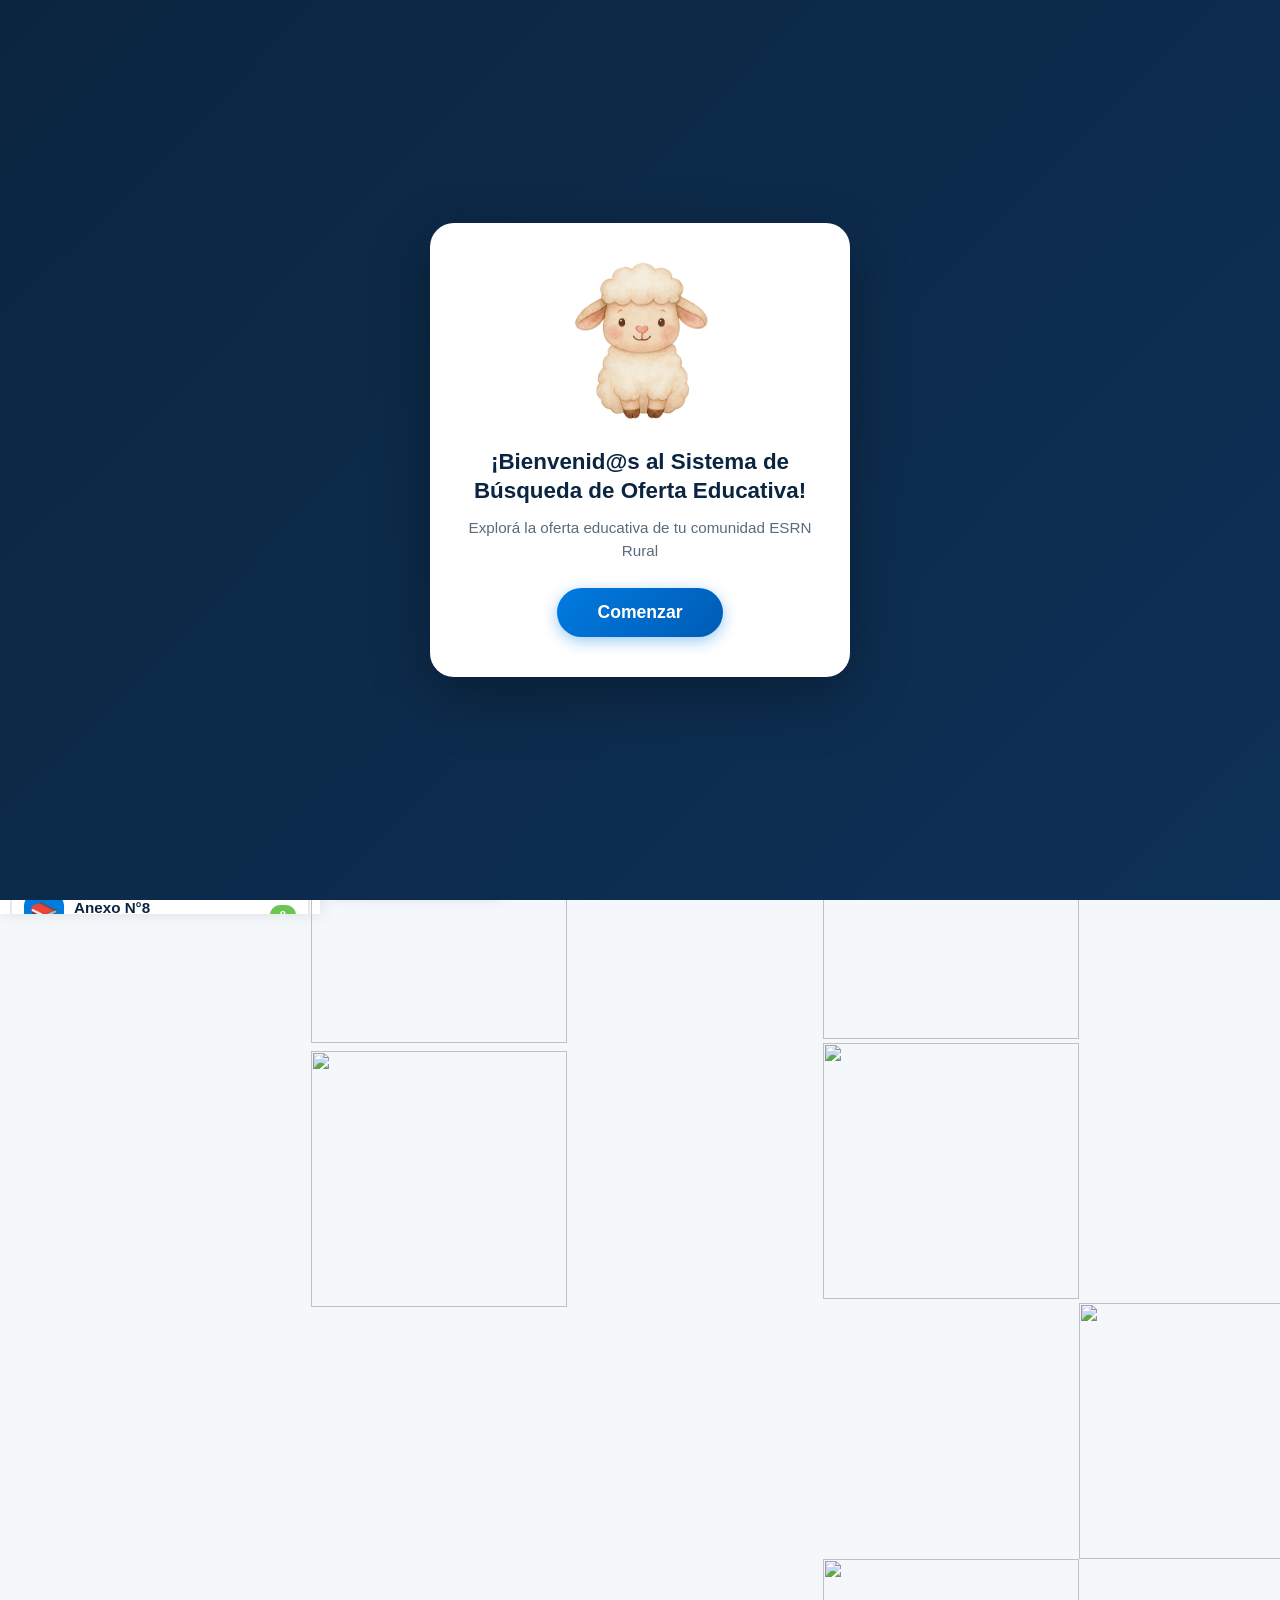
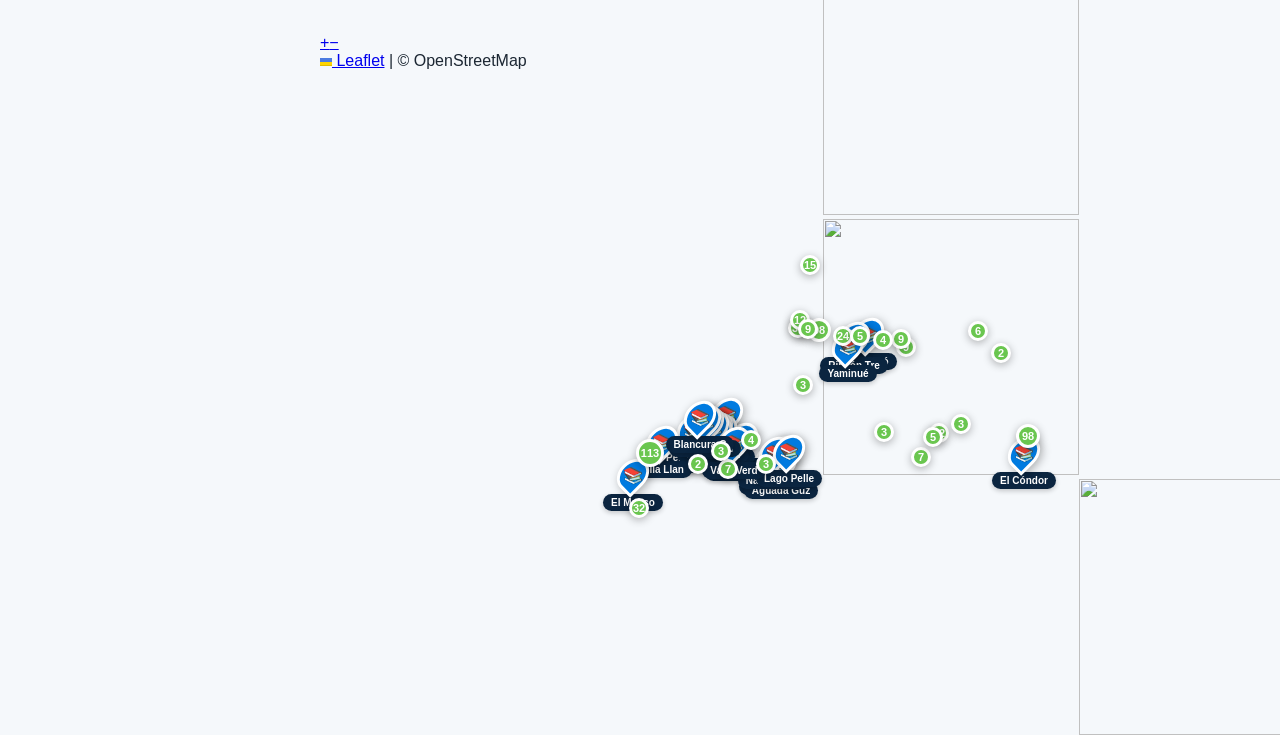
==== index.html @ 4f4a6161 "Mapa interactivo de oferta educativa ESRN Rural + Asistente Ovejita" ====
<!DOCTYPE html>
<html lang="es">
<head>
  <meta charset="UTF-8">
  <meta name="viewport" content="width=device-width, initial-scale=1.0">
  <title>Mapa Interactivo - Oferta Educativa ESRN Rural</title>

  <!-- Leaflet CSS (local) -->
  <link rel="stylesheet" href="css/leaflet.css" />

  <!-- Estilos personalizados -->
  <link rel="stylesheet" href="css/styles.css">

  <!-- Favicon -->
  <link rel="icon" type="image/png" href="images/ovejita.png">
</head>
<body>
  <!-- Pantalla de bienvenida -->
  <div id="welcome-screen" class="welcome-screen">
    <div class="welcome-card">
      <img src="images/ovejita.png" alt="Ovejita" class="welcome-ovejita">
      <h1 class="welcome-title">¡Bienvenid@s al Sistema de Búsqueda de Oferta Educativa!</h1>
      <p class="welcome-subtitle">Explorá la oferta educativa de tu comunidad ESRN Rural</p>
      <button class="welcome-btn" onclick="cerrarBienvenida()">Comenzar</button>
    </div>
  </div>

  <!-- Loading -->
  <div id="loading" class="loading">
    <div class="loading-spinner"></div>
    <p>Cargando mapa...</p>
  </div>

  <!-- Header -->
  <header class="header">
    <div class="header-content">
      <img src="images/ovejita.png" alt="Ovejita" class="mascota-header">
      <div>
        <h1>🗺️ Mapa Educativo Río Negro</h1>
        <span class="subtitle">Oferta Educativa - ESRN Rural Virtual</span>
      </div>
    </div>
    <div class="header-stats">
      <div class="stat-item">
        <div class="stat-value">651</div>
        <div class="stat-label">Carreras</div>
      </div>
      <div class="stat-item">
        <div class="stat-value">27</div>
        <div class="stat-label">Anexos ESRN</div>
      </div>
      <div class="stat-item">
        <div class="stat-value">23</div>
        <div class="stat-label">Localidades</div>
      </div>
      <button onclick="abrirOrientador()" style="background: #6ac64f; color: white; padding: 8px 16px; border-radius: 20px; border: none; cursor: pointer; font-weight: 600; font-size: 0.85rem;">🐑 Consultarle a la asistente Ovejita</button>
    </div>
  </header>

  <!-- Contenedor principal -->
  <div class="main-container">
    <!-- Barra lateral -->
    <aside class="sidebar">
      <!-- Búsqueda y filtros -->
      <div class="sidebar-header">
        <h2>Anexos ESRN Rural</h2>
        <div class="search-box">
          <input type="text" id="busqueda" placeholder="Buscar localidad o carrera...">
          <button onclick="centrarProvincia()">🔍</button>
        </div>
      </div>

      <!-- Filtros -->
      <div class="filtros-container">
        <div class="filtro-grupo">
          <label for="filtro-tipo">Tipo de formación</label>
          <select id="filtro-tipo">
            <option value="todos">Todos</option>
            <option value="Tecnicatura">Tecnicatura</option>
            <option value="Grado">Grado (Licenciatura/Ingeniería)</option>
            <option value="Formación Profesional">Formación Profesional</option>
            <option value="Posgrado">Posgrado</option>
          </select>
        </div>

        <div class="filtro-grupo">
          <label for="filtro-area">Área temática</label>
          <select id="filtro-area">
            <option value="todas">Todas</option>
            <option value="Salud">Salud</option>
            <option value="Educación">Educación</option>
            <option value="Industria">Industria</option>
            <option value="Administración">Administración</option>
            <option value="Turismo">Turismo</option>
            <option value="Tecnología">Tecnología</option>
            <option value="Minería">Minería</option>
          </select>
        </div>

        <div class="filtro-grupo">
          <label for="filtro-modalidad">Modalidad</label>
          <select id="filtro-modalidad">
            <option value="todas">Todas</option>
            <option value="Presencial">Presencial</option>
            <option value="Virtual">Virtual</option>
            <option value="Semipresencial">Semipresencial</option>
          </select>
        </div>

        <div class="filtro-grupo filtro-km">
          <label for="filtro-km">📍 Radio de búsqueda: <span id="km-valor">100</span> km</label>
          <input type="range" id="filtro-km" min="10" max="500" value="100" step="10">
          <div class="km-labels">
            <span>10km</span>
            <span>500km</span>
          </div>
        </div>
      </div>

      <!-- Lista de anexos -->
      <div id="anexos-list" class="anexos-list">
        <!-- Se llena dinámicamente -->
      </div>
    </aside>

    <!-- Mapa -->
    <div class="map-container">
      <div id="map"></div>

      <!-- Botón de geolocalización -->
      <button class="geo-btn" onclick="geolocalizar()" title="Mi ubicación">
        📍
      </button>

      <!-- Panel de información -->
      <div id="info-panel" class="info-panel">
        <h3>Seleccioná un anexo</h3>
        <p>Hacé clic en un marcador del mapa o en la lista para ver las carreras cercanas.</p>
      </div>

      <!-- Leyenda -->
      <div class="leyenda">
        <h4>Leyenda</h4>
        <div class="leyenda-item">
          <div class="leyenda-color" style="background: #007be0;"></div>
          <span>Anexos ESRN Rural</span>
        </div>
        <div class="leyenda-item">
          <div class="leyenda-color" style="background: #6ac64f;"></div>
          <span>Localidades con oferta</span>
        </div>
        <div class="leyenda-item">
          <div class="leyenda-color" style="background: #c9721b;"></div>
          <span>Alto Valle (44%)</span>
        </div>
        <div class="leyenda-item">
          <div class="leyenda-color" style="background: #6a4fb0;"></div>
          <span>Andina (22%)</span>
        </div>
      </div>
    </div>
  </div>

  <!-- Overlay del Orientador -->
  <div id="orientador-overlay" class="orientador-overlay" style="display: none;">
    <div class="orientador-modal">
      <div class="orientador-header">
        <h2>🐑 Consultarle a la asistente Ovejita</h2>
        <button class="orientador-close" onclick="cerrarOrientador()">✕</button>
      </div>
      <iframe src="chatbot.html" class="orientador-iframe"></iframe>
    </div>
  </div>

  <!-- Mascota flotante -->
  <img src="images/ovejita.png" alt="Ovejita" class="mascota-flotante" onclick="abrirOrientador()" title="¡Hablá conmigo!">

  <!-- Leaflet JS (local) -->
  <script src="js/leaflet.js"></script>

  <!-- Datos -->
  <script src="js/anexos.js"></script>
  <script src="js/data.js"></script>

  <!-- App -->
  <script src="js/app.js"></script>
</body>
</html>
---- css/styles.css ----
* {
  margin: 0;
  padding: 0;
  box-sizing: border-box;
}

/* Pantalla de bienvenida */
.welcome-screen {
  position: fixed;
  top: 0;
  left: 0;
  width: 100%;
  height: 100%;
  background: linear-gradient(135deg, #0b2540 0%, #0e3157 100%);
  display: flex;
  align-items: center;
  justify-content: center;
  z-index: 10000;
  animation: fadeIn 0.5s ease;
}

@keyframes fadeIn {
  from { opacity: 0; }
  to { opacity: 1; }
}

@keyframes fadeOut {
  from { opacity: 1; }
  to { opacity: 0; }
}

.welcome-card {
  background: white;
  border-radius: 24px;
  padding: 40px 30px;
  text-align: center;
  max-width: 420px;
  width: 90%;
  box-shadow: 0 20px 60px rgba(0,0,0,0.3);
  animation: slideUp 0.6s ease;
}

@keyframes slideUp {
  from { transform: translateY(30px); opacity: 0; }
  to { transform: translateY(0); opacity: 1; }
}

.welcome-ovejita {
  width: 160px;
  height: 160px;
  object-fit: contain;
  margin-bottom: 20px;
  animation: bounce 2s infinite;
}

@keyframes bounce {
  0%, 100% { transform: translateY(0); }
  50% { transform: translateY(-10px); }
}

.welcome-title {
  font-size: 1.4rem;
  color: #0b2540;
  margin-bottom: 12px;
  line-height: 1.3;
}

.welcome-subtitle {
  color: #5b6b7c;
  font-size: 0.95rem;
  margin-bottom: 25px;
  line-height: 1.5;
}

.welcome-btn {
  background: linear-gradient(135deg, #007be0, #005bb5);
  color: white;
  border: none;
  padding: 14px 40px;
  border-radius: 30px;
  font-size: 1.1rem;
  font-weight: 700;
  cursor: pointer;
  transition: all 0.3s;
  box-shadow: 0 4px 15px rgba(0,123,224,0.4);
}

.welcome-btn:hover {
  transform: translateY(-2px);
  box-shadow: 0 6px 20px rgba(0,123,224,0.5);
}

/* Overlay del Orientador */
.orientador-overlay {
  position: fixed;
  top: 0;
  left: 0;
  width: 100%;
  height: 100%;
  background: rgba(0,0,0,0.7);
  z-index: 9999;
  display: flex;
  align-items: center;
  justify-content: center;
  animation: fadeIn 0.3s ease;
}

.orientador-modal {
  width: 90%;
  max-width: 700px;
  height: 85vh;
  background: white;
  border-radius: 16px;
  overflow: hidden;
  display: flex;
  flex-direction: column;
  box-shadow: 0 20px 60px rgba(0,0,0,0.4);
  animation: slideUp 0.4s ease;
}

.orientador-header {
  background: linear-gradient(135deg, #007be0, #005bb5);
  color: white;
  padding: 14px 20px;
  display: flex;
  justify-content: space-between;
  align-items: center;
}

.orientador-header h2 {
  font-size: 1.1rem;
  margin: 0;
}

.orientador-close {
  background: rgba(255,255,255,0.2);
  border: none;
  color: white;
  font-size: 1.2rem;
  width: 32px;
  height: 32px;
  border-radius: 50%;
  cursor: pointer;
  transition: background 0.2s;
}

.orientador-close:hover {
  background: rgba(255,255,255,0.4);
}

.orientador-iframe {
  flex: 1;
  border: none;
  width: 100%;
}

body {
  font-family: 'Segoe UI', Tahoma, Geneva, Verdana, sans-serif;
  background-color: #f5f8fb;
  color: #1c2733;
}

/* Mascota - Ovejita */
.mascota-header {
  width: 50px;
  height: 50px;
  object-fit: contain;
  animation: bounce 2s infinite;
}

.mascota-flotante {
  position: fixed;
  bottom: 20px;
  right: 20px;
  width: 80px;
  height: 80px;
  object-fit: contain;
  z-index: 999;
  cursor: pointer;
  animation: bounce 2s infinite;
  filter: drop-shadow(0 4px 8px rgba(0,0,0,0.3));
  transition: transform 0.3s;
}

.mascota-flotante:hover {
  transform: scale(1.1);
}

.mascota-chat {
  width: 40px;
  height: 40px;
  object-fit: contain;
  animation: bounce 2s infinite;
}

/* Header */
.header {
  background: linear-gradient(135deg, #0b2540 0%, #0e3157 100%);
  color: white;
  padding: 12px 20px;
  display: flex;
  align-items: center;
  justify-content: space-between;
  box-shadow: 0 2px 10px rgba(0,0,0,0.2);
}

.header-content {
  display: flex;
  align-items: center;
  gap: 15px;
}

.header h1 {
  font-size: 1.3rem;
  font-weight: 700;
}

.header .subtitle {
  font-size: 0.85rem;
  opacity: 0.9;
}

.header-stats {
  display: flex;
  gap: 25px;
  font-size: 0.85rem;
}

.stat-item {
  text-align: center;
}

.stat-value {
  font-size: 1.4rem;
  font-weight: 700;
  color: #6ac64f;
}

.stat-label {
  opacity: 0.8;
  font-size: 0.75rem;
}

/* Main Layout */
.main-container {
  display: flex;
  height: calc(100vh - 60px);
}

/* Mapa */
.map-container {
  flex: 1;
  position: relative;
  height: 100%;
}

#map {
  width: 100%;
  height: 100%;
}

/* Sidebar */
.sidebar {
  width: 320px;
  background: white;
  box-shadow: 2px 0 15px rgba(0,0,0,0.1);
  display: flex;
  flex-direction: column;
  overflow: hidden;
}

.sidebar-header {
  padding: 15px;
  border-bottom: 1px solid #e0e0e0;
  background: #f8f9fa;
}

.sidebar-header h2 {
  font-size: 1rem;
  color: #0b2540;
  margin-bottom: 10px;
}

.search-box {
  display: flex;
  gap: 8px;
}

.search-box input {
  flex: 1;
  padding: 10px 12px;
  border: 2px solid #e0e0e0;
  border-radius: 8px;
  font-size: 0.9rem;
  outline: none;
  transition: border-color 0.2s;
}

.search-box input:focus {
  border-color: #007be0;
}

.search-box button {
  background: #007be0;
  color: white;
  border: none;
  padding: 10px 15px;
  border-radius: 8px;
  cursor: pointer;
  font-weight: 600;
  transition: background 0.2s;
}

.search-box button:hover {
  background: #005bb5;
}

/* Filtros */
.filtros-container {
  padding: 12px 15px;
  border-bottom: 1px solid #e0e0e0;
  background: #fafafa;
}

.filtro-grupo {
  margin-bottom: 10px;
}

.filtro-grupo label {
  display: block;
  font-weight: 600;
  font-size: 0.8rem;
  color: #0b2540;
  margin-bottom: 5px;
}

.filtro-grupo select {
  width: 100%;
  padding: 8px 10px;
  border: 1px solid #dde5ee;
  border-radius: 6px;
  font-size: 0.85rem;
  background: white;
  cursor: pointer;
}

.filtro-km {
  background: #f0f7ff;
  padding: 10px;
  border-radius: 8px;
  border: 1px solid #b3d4fc;
}

.filtro-km label {
  color: #007be0;
}

.filtro-km input[type="range"] {
  width: 100%;
  height: 6px;
  border-radius: 3px;
  background: linear-gradient(to right, #6ac64f, #007be0, #ff9800);
  outline: none;
  -webkit-appearance: none;
  margin: 8px 0;
}

.filtro-km input[type="range"]::-webkit-slider-thumb {
  -webkit-appearance: none;
  width: 18px;
  height: 18px;
  border-radius: 50%;
  background: #007be0;
  cursor: pointer;
  border: 3px solid white;
  box-shadow: 0 2px 4px rgba(0,0,0,0.2);
}

.filtro-km input[type="range"]::-moz-range-thumb {
  width: 18px;
  height: 18px;
  border-radius: 50%;
  background: #007be0;
  cursor: pointer;
  border: 3px solid white;
  box-shadow: 0 2px 4px rgba(0,0,0,0.2);
}

.km-labels {
  display: flex;
  justify-content: space-between;
  font-size: 0.7rem;
  color: #666;
}

/* Lista de anexos */
.anexos-list {
  flex: 1;
  overflow-y: auto;
  padding: 10px;
}

.anexo-card {
  background: white;
  border-radius: 12px;
  padding: 12px;
  margin-bottom: 8px;
  cursor: pointer;
  transition: all 0.2s;
  border: 2px solid #e8e8e8;
}

.anexo-card:hover {
  border-color: #007be0;
  background: #f0f7ff;
}

.anexo-card.active {
  border-color: #007be0;
  background: #e3f2fd;
  box-shadow: 0 2px 8px rgba(0,123,224,0.2);
}

.anexo-card-header {
  display: flex;
  align-items: center;
  gap: 10px;
  margin-bottom: 8px;
}

.anexo-card-icono {
  font-size: 1.5rem;
  background: #007be0;
  width: 40px;
  height: 40px;
  border-radius: 10px;
  display: flex;
  align-items: center;
  justify-content: center;
}

.anexo-card-info {
  flex: 1;
}

.anexo-card-nombre {
  font-weight: 700;
  color: #0b2540;
  font-size: 0.95rem;
}

.anexo-card-localidad {
  font-size: 0.85rem;
  color: #5b6b7c;
}

.anexo-card-badge {
  background: #6ac64f;
  color: white;
  padding: 4px 10px;
  border-radius: 15px;
  font-size: 0.7rem;
  font-weight: 700;
}

.anexo-card-meta {
  display: flex;
  gap: 15px;
  font-size: 0.75rem;
  color: #5b6b7c;
  padding-left: 50px;
}

/* Marcadores del mapa */
.anexo-marker {
  display: flex;
  flex-direction: column;
  align-items: center;
}

.anexo-pin {
  background: #007be0;
  width: 36px;
  height: 36px;
  border-radius: 50% 50% 50% 0;
  transform: rotate(-45deg);
  display: flex;
  align-items: center;
  justify-content: center;
  border: 3px solid white;
  box-shadow: 0 3px 10px rgba(0,0,0,0.3);
  position: relative;
}

.anexo-icono {
  transform: rotate(45deg);
  font-size: 16px;
}

.anexo-label {
  background: #0b2540;
  color: white;
  padding: 3px 8px;
  border-radius: 10px;
  font-size: 10px;
  font-weight: 600;
  margin-top: 5px;
  white-space: nowrap;
  box-shadow: 0 2px 5px rgba(0,0,0,0.2);
}

.localidad-marker {
  display: flex;
  flex-direction: column;
  align-items: center;
}

.localidad-pin {
  background: #6ac64f;
  border-radius: 50%;
  border: 3px solid white;
  box-shadow: 0 2px 8px rgba(0,0,0,0.3);
  display: flex;
  align-items: center;
  justify-content: center;
}

.localidad-numero {
  color: white;
  font-size: 11px;
  font-weight: 700;
}

/* Popups mejorados */
.popup-anexo, .popup-localidad {
  min-width: 280px;
  max-width: 320px;
}

.popup-header-anexo {
  background: linear-gradient(135deg, #007be0, #005bb5);
  color: white;
  padding: 12px 15px;
  display: flex;
  align-items: center;
  gap: 10px;
  border-radius: 10px 10px 0 0;
}

.popup-header-localidad {
  background: linear-gradient(135deg, #6ac64f, #4a9a2f);
  color: white;
  padding: 12px 15px;
  display: flex;
  align-items: center;
  gap: 10px;
  border-radius: 10px 10px 0 0;
}

.popup-icono {
  font-size: 1.5rem;
}

.popup-titulo {
  font-weight: 700;
  font-size: 1rem;
}

.popup-subtitulo {
  font-size: 0.8rem;
  opacity: 0.9;
}

.popup-body {
  padding: 12px 15px;
  background: white;
  border-radius: 0 0 10px 10px;
  box-shadow: 0 4px 15px rgba(0,0,0,0.15);
}

.popup-info-row {
  display: flex;
  align-items: flex-start;
  gap: 8px;
  margin-bottom: 8px;
  font-size: 0.85rem;
  color: #333;
}

.info-icono {
  flex-shrink: 0;
}

.popup-stats {
  display: flex;
  gap: 15px;
  margin: 10px 0;
}

.stat-box {
  flex: 1;
  background: #f5f8fb;
  padding: 10px;
  border-radius: 8px;
  text-align: center;
}

.stat-numero {
  font-size: 1.3rem;
  font-weight: 700;
  color: #007be0;
}

.stat-texto {
  font-size: 0.7rem;
  color: #5b6b7c;
}

.popup-cursos-section {
  margin-top: 12px;
  padding-top: 12px;
  border-top: 1px solid #e0e0e0;
}

.popup-cursos-titulo {
  font-weight: 700;
  color: #0b2540;
  font-size: 0.9rem;
  margin-bottom: 8px;
}

.popup-carreras-container {
  min-height: 80px;
  max-height: min(40vh, 260px);
  overflow-y: auto;
  padding-right: 4px;
}

.popup-paginacion {
  display: flex;
  justify-content: center;
  align-items: center;
  gap: 10px;
  margin-top: 10px;
  padding-top: 8px;
  border-top: 1px solid #e0e0e0;
}

.btn-pag {
  background: #007be0;
  color: white;
  border: none;
  padding: 5px 10px;
  border-radius: 12px;
  cursor: pointer;
  font-size: 0.75rem;
  font-weight: 600;
  transition: all 0.2s;
}

.btn-pag:hover:not(:disabled) {
  background: #005bb5;
}

.btn-pag:disabled {
  background: #ccc;
  cursor: not-allowed;
}

.pagina-actual {
  font-size: 0.75rem;
  color: #666;
  font-weight: 600;
}

.institucion-grupo {
  margin-bottom: 10px;
  padding: 8px;
  background: #f8f9fa;
  border-radius: 6px;
}

.institucion-nombre {
  font-size: 0.8rem;
  font-weight: 600;
  color: #0b2540;
  margin-bottom: 5px;
}

.curso-item {
  display: flex;
  align-items: center;
  flex-wrap: wrap;
  gap: 6px;
  padding: 5px 0;
  font-size: 0.8rem;
}

.curso-badge {
  background: #007be0;
  color: white;
  padding: 2px 6px;
  border-radius: 4px;
  font-size: 0.65rem;
  font-weight: 700;
  flex-shrink: 0;
}

.curso-badge.grado {
  background: #007be0;
}

.curso-badge.tecnicatura {
  background: #6ac64f;
}

.curso-badge.posgrado {
  background: #c9721b;
}

.curso-nombre {
  flex: 1;
  color: #333;
  font-weight: 500;
}

.curso-duracion {
  color: #5b6b7c;
  font-size: 0.75rem;
}

.curso-localidad {
  flex-basis: 100%;
  padding-left: 44px;
  margin-top: -4px;
  color: #5b6b7c;
  font-size: 0.7rem;
}

.sin-cursos {
  color: #5b6b7c;
  font-size: 0.85rem;
  font-style: italic;
}

/* Panel de información */
.info-panel {
  position: absolute;
  top: 10px;
  right: 10px;
  background: white;
  border-radius: 12px;
  padding: 15px;
  box-shadow: 0 4px 20px rgba(0,0,0,0.15);
  max-width: 280px;
  z-index: 1000;
}

.info-panel h3 {
  font-size: 1rem;
  color: #0b2540;
  margin-bottom: 8px;
}

.info-panel p {
  font-size: 0.85rem;
  color: #5b6b7c;
  line-height: 1.4;
}

.panel-anexo-activo {
  text-align: center;
}

.panel-header-activo {
  display: flex;
  align-items: center;
  justify-content: center;
  gap: 8px;
  margin-bottom: 8px;
}

.panel-header-activo span {
  font-size: 1.5rem;
}

.panel-header-activo h3 {
  margin: 0;
}

.panel-localidad {
  color: #5b6b7c;
  font-size: 0.85rem;
  margin-bottom: 10px;
}

.panel-stats-activos {
  display: flex;
  justify-content: center;
  margin-bottom: 10px;
}

.panel-stat {
  text-align: center;
  padding: 8px 15px;
  background: #e3f2fd;
  border-radius: 8px;
}

.panel-stat-num {
  display: block;
  font-size: 1.3rem;
  font-weight: 700;
  color: #007be0;
}

.panel-stat-label {
  font-size: 0.7rem;
  color: #5b6b7c;
}

.panel-orientaciones {
  display: flex;
  flex-wrap: wrap;
  gap: 5px;
  justify-content: center;
}

.orientacion-tag {
  background: #6ac64f;
  color: white;
  padding: 3px 8px;
  border-radius: 12px;
  font-size: 0.7rem;
  font-weight: 600;
}

/* Leyenda */
.leyenda {
  position: absolute;
  bottom: 20px;
  left: 10px;
  background: white;
  border-radius: 10px;
  padding: 12px 15px;
  box-shadow: 0 2px 15px rgba(0,0,0,0.15);
  z-index: 1000;
}

.leyenda h4 {
  font-size: 0.85rem;
  color: #0b2540;
  margin-bottom: 8px;
}

.leyenda-item {
  display: flex;
  align-items: center;
  gap: 8px;
  margin-bottom: 5px;
  font-size: 0.75rem;
  color: #333;
}

.leyenda-color {
  width: 16px;
  height: 16px;
  border-radius: 50%;
}

/* Botón de geolocalización */
.geo-btn {
  position: absolute;
  top: 10px;
  left: 60px;
  background: white;
  border: none;
  width: 40px;
  height: 40px;
  border-radius: 8px;
  box-shadow: 0 2px 10px rgba(0,0,0,0.15);
  cursor: pointer;
  font-size: 1.2rem;
  z-index: 1000;
  display: flex;
  align-items: center;
  justify-content: center;
}

.geo-btn:hover {
  background: #f0f0f0;
}

/* Loading */
.loading {
  position: fixed;
  top: 0;
  left: 0;
  width: 100%;
  height: 100%;
  background: white;
  display: flex;
  flex-direction: column;
  align-items: center;
  justify-content: center;
  z-index: 9999;
}

.loading-spinner {
  width: 50px;
  height: 50px;
  border: 4px solid #e0e0e0;
  border-top-color: #007be0;
  border-radius: 50%;
  animation: spin 1s linear infinite;
  margin-bottom: 15px;
}

@keyframes spin {
  to { transform: rotate(360deg); }
}

/* Responsive */
@media (max-width: 768px) {
  .header {
    flex-direction: column;
    gap: 8px;
    padding: 10px 15px;
  }

  .header-stats {
    display: none;
  }

  .main-container {
    flex-direction: column;
  }

  .sidebar {
    width: 100%;
    height: 35vh;
  }

  .map-container {
    height: 65vh;
  }

  .anexos-list {
    display: grid;
    grid-template-columns: repeat(2, 1fr);
    gap: 8px;
  }

  .anexo-card-meta {
    padding-left: 0;
  }
}

/* Scrollbar */
::-webkit-scrollbar {
  width: 8px;
}

::-webkit-scrollbar-track {
  background: #f1f1f1;
  border-radius: 4px;
}

::-webkit-scrollbar-thumb {
  background: #c1c1c1;
  border-radius: 4px;
}

::-webkit-scrollbar-thumb:hover {
  background: #a8a8a8;
}
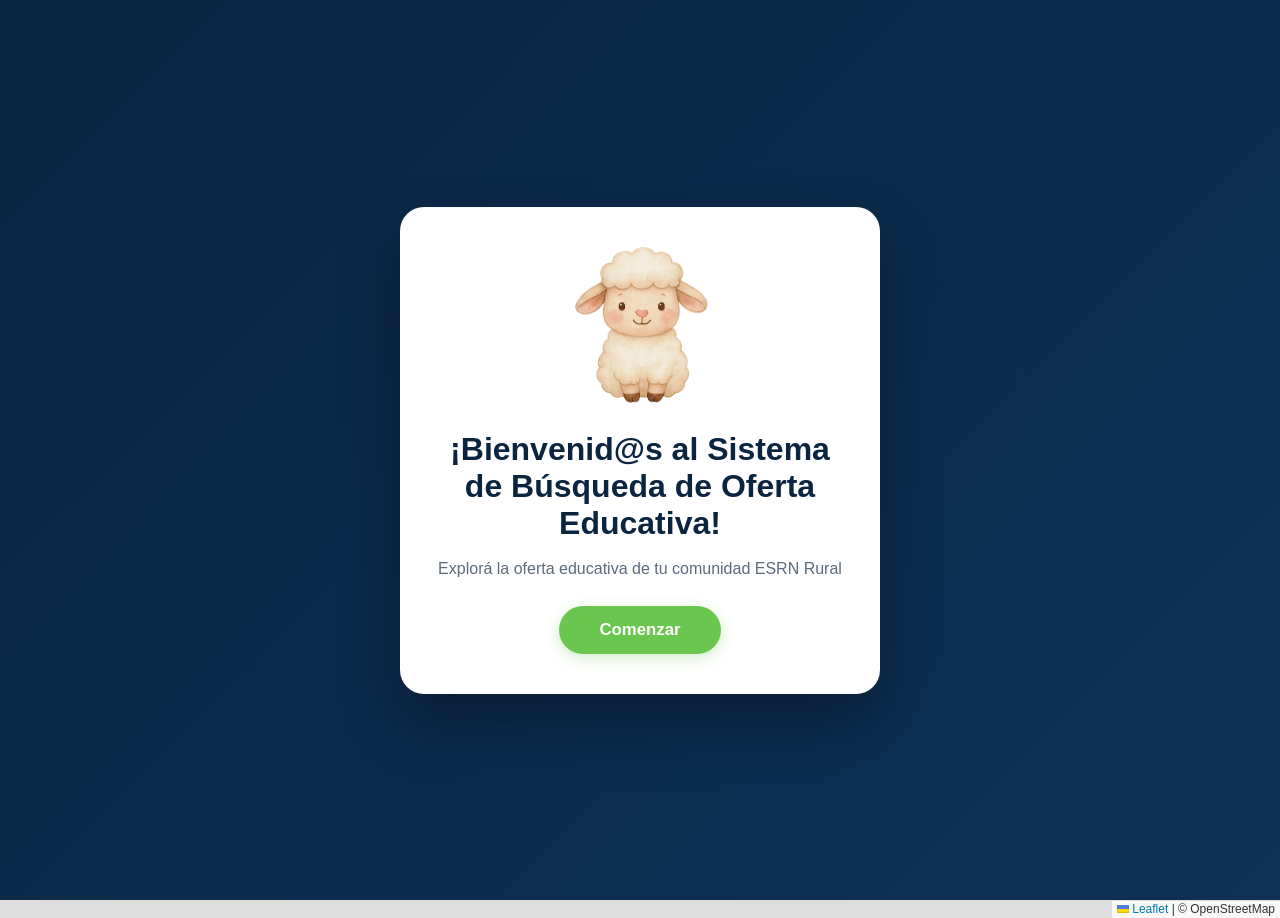
==== commit ad91b645: "Remove info panel and legend from map" ====
--- a/index.html
+++ b/index.html
@@ -131,33 +131,6 @@
       <button class="geo-btn" onclick="geolocalizar()" title="Mi ubicación">
         📍
       </button>
-
-      <!-- Panel de información -->
-      <div id="info-panel" class="info-panel">
-        <h3>Seleccioná un anexo</h3>
-        <p>Hacé clic en un marcador del mapa o en la lista para ver las carreras cercanas.</p>
-      </div>
-
-      <!-- Leyenda -->
-      <div class="leyenda">
-        <h4>Leyenda</h4>
-        <div class="leyenda-item">
-          <div class="leyenda-color" style="background: #007be0;"></div>
-          <span>Anexos ESRN Rural</span>
-        </div>
-        <div class="leyenda-item">
-          <div class="leyenda-color" style="background: #6ac64f;"></div>
-          <span>Localidades con oferta</span>
-        </div>
-        <div class="leyenda-item">
-          <div class="leyenda-color" style="background: #c9721b;"></div>
-          <span>Alto Valle (44%)</span>
-        </div>
-        <div class="leyenda-item">
-          <div class="leyenda-color" style="background: #6a4fb0;"></div>
-          <span>Andina (22%)</span>
-        </div>
-      </div>
     </div>
   </div>
 
--- a/css/leaflet.css
+++ b/css/leaflet.css
@@ -0,0 +1,661 @@
+/* required styles */
+
+.leaflet-pane,
+.leaflet-tile,
+.leaflet-marker-icon,
+.leaflet-marker-shadow,
+.leaflet-tile-container,
+.leaflet-pane > svg,
+.leaflet-pane > canvas,
+.leaflet-zoom-box,
+.leaflet-image-layer,
+.leaflet-layer {
+	position: absolute;
+	left: 0;
+	top: 0;
+	}
+.leaflet-container {
+	overflow: hidden;
+	}
+.leaflet-tile,
+.leaflet-marker-icon,
+.leaflet-marker-shadow {
+	-webkit-user-select: none;
+	   -moz-user-select: none;
+	        user-select: none;
+	  -webkit-user-drag: none;
+	}
+/* Prevents IE11 from highlighting tiles in blue */
+.leaflet-tile::selection {
+	background: transparent;
+}
+/* Safari renders non-retina tile on retina better with this, but Chrome is worse */
+.leaflet-safari .leaflet-tile {
+	image-rendering: -webkit-optimize-contrast;
+	}
+/* hack that prevents hw layers "stretching" when loading new tiles */
+.leaflet-safari .leaflet-tile-container {
+	width: 1600px;
+	height: 1600px;
+	-webkit-transform-origin: 0 0;
+	}
+.leaflet-marker-icon,
+.leaflet-marker-shadow {
+	display: block;
+	}
+/* .leaflet-container svg: reset svg max-width decleration shipped in Joomla! (joomla.org) 3.x */
+/* .leaflet-container img: map is broken in FF if you have max-width: 100% on tiles */
+.leaflet-container .leaflet-overlay-pane svg {
+	max-width: none !important;
+	max-height: none !important;
+	}
+.leaflet-container .leaflet-marker-pane img,
+.leaflet-container .leaflet-shadow-pane img,
+.leaflet-container .leaflet-tile-pane img,
+.leaflet-container img.leaflet-image-layer,
+.leaflet-container .leaflet-tile {
+	max-width: none !important;
+	max-height: none !important;
+	width: auto;
+	padding: 0;
+	}
+
+.leaflet-container img.leaflet-tile {
+	/* See: https://bugs.chromium.org/p/chromium/issues/detail?id=600120 */
+	mix-blend-mode: plus-lighter;
+}
+
+.leaflet-container.leaflet-touch-zoom {
+	-ms-touch-action: pan-x pan-y;
+	touch-action: pan-x pan-y;
+	}
+.leaflet-container.leaflet-touch-drag {
+	-ms-touch-action: pinch-zoom;
+	/* Fallback for FF which doesn't support pinch-zoom */
+	touch-action: none;
+	touch-action: pinch-zoom;
+}
+.leaflet-container.leaflet-touch-drag.leaflet-touch-zoom {
+	-ms-touch-action: none;
+	touch-action: none;
+}
+.leaflet-container {
+	-webkit-tap-highlight-color: transparent;
+}
+.leaflet-container a {
+	-webkit-tap-highlight-color: rgba(51, 181, 229, 0.4);
+}
+.leaflet-tile {
+	filter: inherit;
+	visibility: hidden;
+	}
+.leaflet-tile-loaded {
+	visibility: inherit;
+	}
+.leaflet-zoom-box {
+	width: 0;
+	height: 0;
+	-moz-box-sizing: border-box;
+	     box-sizing: border-box;
+	z-index: 800;
+	}
+/* workaround for https://bugzilla.mozilla.org/show_bug.cgi?id=888319 */
+.leaflet-overlay-pane svg {
+	-moz-user-select: none;
+	}
+
+.leaflet-pane         { z-index: 400; }
+
+.leaflet-tile-pane    { z-index: 200; }
+.leaflet-overlay-pane { z-index: 400; }
+.leaflet-shadow-pane  { z-index: 500; }
+.leaflet-marker-pane  { z-index: 600; }
+.leaflet-tooltip-pane   { z-index: 650; }
+.leaflet-popup-pane   { z-index: 700; }
+
+.leaflet-map-pane canvas { z-index: 100; }
+.leaflet-map-pane svg    { z-index: 200; }
+
+.leaflet-vml-shape {
+	width: 1px;
+	height: 1px;
+	}
+.lvml {
+	behavior: url(#default#VML);
+	display: inline-block;
+	position: absolute;
+	}
+
+
+/* control positioning */
+
+.leaflet-control {
+	position: relative;
+	z-index: 800;
+	pointer-events: visiblePainted; /* IE 9-10 doesn't have auto */
+	pointer-events: auto;
+	}
+.leaflet-top,
+.leaflet-bottom {
+	position: absolute;
+	z-index: 1000;
+	pointer-events: none;
+	}
+.leaflet-top {
+	top: 0;
+	}
+.leaflet-right {
+	right: 0;
+	}
+.leaflet-bottom {
+	bottom: 0;
+	}
+.leaflet-left {
+	left: 0;
+	}
+.leaflet-control {
+	float: left;
+	clear: both;
+	}
+.leaflet-right .leaflet-control {
+	float: right;
+	}
+.leaflet-top .leaflet-control {
+	margin-top: 10px;
+	}
+.leaflet-bottom .leaflet-control {
+	margin-bottom: 10px;
+	}
+.leaflet-left .leaflet-control {
+	margin-left: 10px;
+	}
+.leaflet-right .leaflet-control {
+	margin-right: 10px;
+	}
+
+
+/* zoom and fade animations */
+
+.leaflet-fade-anim .leaflet-popup {
+	opacity: 0;
+	-webkit-transition: opacity 0.2s linear;
+	   -moz-transition: opacity 0.2s linear;
+	        transition: opacity 0.2s linear;
+	}
+.leaflet-fade-anim .leaflet-map-pane .leaflet-popup {
+	opacity: 1;
+	}
+.leaflet-zoom-animated {
+	-webkit-transform-origin: 0 0;
+	    -ms-transform-origin: 0 0;
+	        transform-origin: 0 0;
+	}
+svg.leaflet-zoom-animated {
+	will-change: transform;
+}
+
+.leaflet-zoom-anim .leaflet-zoom-animated {
+	-webkit-transition: -webkit-transform 0.25s cubic-bezier(0,0,0.25,1);
+	   -moz-transition:    -moz-transform 0.25s cubic-bezier(0,0,0.25,1);
+	        transition:         transform 0.25s cubic-bezier(0,0,0.25,1);
+	}
+.leaflet-zoom-anim .leaflet-tile,
+.leaflet-pan-anim .leaflet-tile {
+	-webkit-transition: none;
+	   -moz-transition: none;
+	        transition: none;
+	}
+
+.leaflet-zoom-anim .leaflet-zoom-hide {
+	visibility: hidden;
+	}
+
+
+/* cursors */
+
+.leaflet-interactive {
+	cursor: pointer;
+	}
+.leaflet-grab {
+	cursor: -webkit-grab;
+	cursor:    -moz-grab;
+	cursor:         grab;
+	}
+.leaflet-crosshair,
+.leaflet-crosshair .leaflet-interactive {
+	cursor: crosshair;
+	}
+.leaflet-popup-pane,
+.leaflet-control {
+	cursor: auto;
+	}
+.leaflet-dragging .leaflet-grab,
+.leaflet-dragging .leaflet-grab .leaflet-interactive,
+.leaflet-dragging .leaflet-marker-draggable {
+	cursor: move;
+	cursor: -webkit-grabbing;
+	cursor:    -moz-grabbing;
+	cursor:         grabbing;
+	}
+
+/* marker & overlays interactivity */
+.leaflet-marker-icon,
+.leaflet-marker-shadow,
+.leaflet-image-layer,
+.leaflet-pane > svg path,
+.leaflet-tile-container {
+	pointer-events: none;
+	}
+
+.leaflet-marker-icon.leaflet-interactive,
+.leaflet-image-layer.leaflet-interactive,
+.leaflet-pane > svg path.leaflet-interactive,
+svg.leaflet-image-layer.leaflet-interactive path {
+	pointer-events: visiblePainted; /* IE 9-10 doesn't have auto */
+	pointer-events: auto;
+	}
+
+/* visual tweaks */
+
+.leaflet-container {
+	background: #ddd;
+	outline-offset: 1px;
+	}
+.leaflet-container a {
+	color: #0078A8;
+	}
+.leaflet-zoom-box {
+	border: 2px dotted #38f;
+	background: rgba(255,255,255,0.5);
+	}
+
+
+/* general typography */
+.leaflet-container {
+	font-family: "Helvetica Neue", Arial, Helvetica, sans-serif;
+	font-size: 12px;
+	font-size: 0.75rem;
+	line-height: 1.5;
+	}
+
+
+/* general toolbar styles */
+
+.leaflet-bar {
+	box-shadow: 0 1px 5px rgba(0,0,0,0.65);
+	border-radius: 4px;
+	}
+.leaflet-bar a {
+	background-color: #fff;
+	border-bottom: 1px solid #ccc;
+	width: 26px;
+	height: 26px;
+	line-height: 26px;
+	display: block;
+	text-align: center;
+	text-decoration: none;
+	color: black;
+	}
+.leaflet-bar a,
+.leaflet-control-layers-toggle {
+	background-position: 50% 50%;
+	background-repeat: no-repeat;
+	display: block;
+	}
+.leaflet-bar a:hover,
+.leaflet-bar a:focus {
+	background-color: #f4f4f4;
+	}
+.leaflet-bar a:first-child {
+	border-top-left-radius: 4px;
+	border-top-right-radius: 4px;
+	}
+.leaflet-bar a:last-child {
+	border-bottom-left-radius: 4px;
+	border-bottom-right-radius: 4px;
+	border-bottom: none;
+	}
+.leaflet-bar a.leaflet-disabled {
+	cursor: default;
+	background-color: #f4f4f4;
+	color: #bbb;
+	}
+
+.leaflet-touch .leaflet-bar a {
+	width: 30px;
+	height: 30px;
+	line-height: 30px;
+	}
+.leaflet-touch .leaflet-bar a:first-child {
+	border-top-left-radius: 2px;
+	border-top-right-radius: 2px;
+	}
+.leaflet-touch .leaflet-bar a:last-child {
+	border-bottom-left-radius: 2px;
+	border-bottom-right-radius: 2px;
+	}
+
+/* zoom control */
+
+.leaflet-control-zoom-in,
+.leaflet-control-zoom-out {
+	font: bold 18px 'Lucida Console', Monaco, monospace;
+	text-indent: 1px;
+	}
+
+.leaflet-touch .leaflet-control-zoom-in, .leaflet-touch .leaflet-control-zoom-out  {
+	font-size: 22px;
+	}
+
+
+/* layers control */
+
+.leaflet-control-layers {
+	box-shadow: 0 1px 5px rgba(0,0,0,0.4);
+	background: #fff;
+	border-radius: 5px;
+	}
+.leaflet-control-layers-toggle {
+	background-image: url(images/layers.png);
+	width: 36px;
+	height: 36px;
+	}
+.leaflet-retina .leaflet-control-layers-toggle {
+	background-image: url(images/layers-2x.png);
+	background-size: 26px 26px;
+	}
+.leaflet-touch .leaflet-control-layers-toggle {
+	width: 44px;
+	height: 44px;
+	}
+.leaflet-control-layers .leaflet-control-layers-list,
+.leaflet-control-layers-expanded .leaflet-control-layers-toggle {
+	display: none;
+	}
+.leaflet-control-layers-expanded .leaflet-control-layers-list {
+	display: block;
+	position: relative;
+	}
+.leaflet-control-layers-expanded {
+	padding: 6px 10px 6px 6px;
+	color: #333;
+	background: #fff;
+	}
+.leaflet-control-layers-scrollbar {
+	overflow-y: scroll;
+	overflow-x: hidden;
+	padding-right: 5px;
+	}
+.leaflet-control-layers-selector {
+	margin-top: 2px;
+	position: relative;
+	top: 1px;
+	}
+.leaflet-control-layers label {
+	display: block;
+	font-size: 13px;
+	font-size: 1.08333em;
+	}
+.leaflet-control-layers-separator {
+	height: 0;
+	border-top: 1px solid #ddd;
+	margin: 5px -10px 5px -6px;
+	}
+
+/* Default icon URLs */
+.leaflet-default-icon-path { /* used only in path-guessing heuristic, see L.Icon.Default */
+	background-image: url(images/marker-icon.png);
+	}
+
+
+/* attribution and scale controls */
+
+.leaflet-container .leaflet-control-attribution {
+	background: #fff;
+	background: rgba(255, 255, 255, 0.8);
+	margin: 0;
+	}
+.leaflet-control-attribution,
+.leaflet-control-scale-line {
+	padding: 0 5px;
+	color: #333;
+	line-height: 1.4;
+	}
+.leaflet-control-attribution a {
+	text-decoration: none;
+	}
+.leaflet-control-attribution a:hover,
+.leaflet-control-attribution a:focus {
+	text-decoration: underline;
+	}
+.leaflet-attribution-flag {
+	display: inline !important;
+	vertical-align: baseline !important;
+	width: 1em;
+	height: 0.6669em;
+	}
+.leaflet-left .leaflet-control-scale {
+	margin-left: 5px;
+	}
+.leaflet-bottom .leaflet-control-scale {
+	margin-bottom: 5px;
+	}
+.leaflet-control-scale-line {
+	border: 2px solid #777;
+	border-top: none;
+	line-height: 1.1;
+	padding: 2px 5px 1px;
+	white-space: nowrap;
+	-moz-box-sizing: border-box;
+	     box-sizing: border-box;
+	background: rgba(255, 255, 255, 0.8);
+	text-shadow: 1px 1px #fff;
+	}
+.leaflet-control-scale-line:not(:first-child) {
+	border-top: 2px solid #777;
+	border-bottom: none;
+	margin-top: -2px;
+	}
+.leaflet-control-scale-line:not(:first-child):not(:last-child) {
+	border-bottom: 2px solid #777;
+	}
+
+.leaflet-touch .leaflet-control-attribution,
+.leaflet-touch .leaflet-control-layers,
+.leaflet-touch .leaflet-bar {
+	box-shadow: none;
+	}
+.leaflet-touch .leaflet-control-layers,
+.leaflet-touch .leaflet-bar {
+	border: 2px solid rgba(0,0,0,0.2);
+	background-clip: padding-box;
+	}
+
+
+/* popup */
+
+.leaflet-popup {
+	position: absolute;
+	text-align: center;
+	margin-bottom: 20px;
+	}
+.leaflet-popup-content-wrapper {
+	padding: 1px;
+	text-align: left;
+	border-radius: 12px;
+	}
+.leaflet-popup-content {
+	margin: 13px 24px 13px 20px;
+	line-height: 1.3;
+	font-size: 13px;
+	font-size: 1.08333em;
+	min-height: 1px;
+	}
+.leaflet-popup-content p {
+	margin: 17px 0;
+	margin: 1.3em 0;
+	}
+.leaflet-popup-tip-container {
+	width: 40px;
+	height: 20px;
+	position: absolute;
+	left: 50%;
+	margin-top: -1px;
+	margin-left: -20px;
+	overflow: hidden;
+	pointer-events: none;
+	}
+.leaflet-popup-tip {
+	width: 17px;
+	height: 17px;
+	padding: 1px;
+
+	margin: -10px auto 0;
+	pointer-events: auto;
+
+	-webkit-transform: rotate(45deg);
+	   -moz-transform: rotate(45deg);
+	    -ms-transform: rotate(45deg);
+	        transform: rotate(45deg);
+	}
+.leaflet-popup-content-wrapper,
+.leaflet-popup-tip {
+	background: white;
+	color: #333;
+	box-shadow: 0 3px 14px rgba(0,0,0,0.4);
+	}
+.leaflet-container a.leaflet-popup-close-button {
+	position: absolute;
+	top: 0;
+	right: 0;
+	border: none;
+	text-align: center;
+	width: 24px;
+	height: 24px;
+	font: 16px/24px Tahoma, Verdana, sans-serif;
+	color: #757575;
+	text-decoration: none;
+	background: transparent;
+	}
+.leaflet-container a.leaflet-popup-close-button:hover,
+.leaflet-container a.leaflet-popup-close-button:focus {
+	color: #585858;
+	}
+.leaflet-popup-scrolled {
+	overflow: auto;
+	}
+
+.leaflet-oldie .leaflet-popup-content-wrapper {
+	-ms-zoom: 1;
+	}
+.leaflet-oldie .leaflet-popup-tip {
+	width: 24px;
+	margin: 0 auto;
+
+	-ms-filter: "progid:DXImageTransform.Microsoft.Matrix(M11=0.70710678, M12=0.70710678, M21=-0.70710678, M22=0.70710678)";
+	filter: progid:DXImageTransform.Microsoft.Matrix(M11=0.70710678, M12=0.70710678, M21=-0.70710678, M22=0.70710678);
+	}
+
+.leaflet-oldie .leaflet-control-zoom,
+.leaflet-oldie .leaflet-control-layers,
+.leaflet-oldie .leaflet-popup-content-wrapper,
+.leaflet-oldie .leaflet-popup-tip {
+	border: 1px solid #999;
+	}
+
+
+/* div icon */
+
+.leaflet-div-icon {
+	background: #fff;
+	border: 1px solid #666;
+	}
+
+
+/* Tooltip */
+/* Base styles for the element that has a tooltip */
+.leaflet-tooltip {
+	position: absolute;
+	padding: 6px;
+	background-color: #fff;
+	border: 1px solid #fff;
+	border-radius: 3px;
+	color: #222;
+	white-space: nowrap;
+	-webkit-user-select: none;
+	-moz-user-select: none;
+	-ms-user-select: none;
+	user-select: none;
+	pointer-events: none;
+	box-shadow: 0 1px 3px rgba(0,0,0,0.4);
+	}
+.leaflet-tooltip.leaflet-interactive {
+	cursor: pointer;
+	pointer-events: auto;
+	}
+.leaflet-tooltip-top:before,
+.leaflet-tooltip-bottom:before,
+.leaflet-tooltip-left:before,
+.leaflet-tooltip-right:before {
+	position: absolute;
+	pointer-events: none;
+	border: 6px solid transparent;
+	background: transparent;
+	content: "";
+	}
+
+/* Directions */
+
+.leaflet-tooltip-bottom {
+	margin-top: 6px;
+}
+.leaflet-tooltip-top {
+	margin-top: -6px;
+}
+.leaflet-tooltip-bottom:before,
+.leaflet-tooltip-top:before {
+	left: 50%;
+	margin-left: -6px;
+	}
+.leaflet-tooltip-top:before {
+	bottom: 0;
+	margin-bottom: -12px;
+	border-top-color: #fff;
+	}
+.leaflet-tooltip-bottom:before {
+	top: 0;
+	margin-top: -12px;
+	margin-left: -6px;
+	border-bottom-color: #fff;
+	}
+.leaflet-tooltip-left {
+	margin-left: -6px;
+}
+.leaflet-tooltip-right {
+	margin-left: 6px;
+}
+.leaflet-tooltip-left:before,
+.leaflet-tooltip-right:before {
+	top: 50%;
+	margin-top: -6px;
+	}
+.leaflet-tooltip-left:before {
+	right: 0;
+	margin-right: -12px;
+	border-left-color: #fff;
+	}
+.leaflet-tooltip-right:before {
+	left: 0;
+	margin-left: -12px;
+	border-right-color: #fff;
+	}
+
+/* Printing */
+
+@media print {
+	/* Prevent printers from removing background-images of controls. */
+	.leaflet-control {
+		-webkit-print-color-adjust: exact;
+		print-color-adjust: exact;
+		}
+	}
--- a/css/styles.css
+++ b/css/styles.css
@@ -32,12 +32,11 @@
 .welcome-card {
   background: white;
   border-radius: 24px;
-  padding: 40px 30px;
+  padding: clamp(24px, 6vw, 40px) clamp(20px, 5vw, 30px);
   text-align: center;
-  max-width: 420px;
-  width: 90%;
-  box-shadow: 0 20px 60px rgba(0,0,0,0.3);
-  animation: slideUp 0.6s ease;
+  max-width: min(90vw, 480px);
+  width: min(90vw, 480px);
+  box-shadow: 0 30px 60px rgba(0,0,0,0.3);
 }
 
 @keyframes slideUp {
@@ -59,30 +58,30 @@
 }
 
 .welcome-title {
-  font-size: 1.4rem;
+  font-size: clamp(1.4rem, 4vw, 2rem);
   color: #0b2540;
-  margin-bottom: 12px;
-  line-height: 1.3;
+  margin-bottom: 15px;
+  font-weight: 700;
 }
 
 .welcome-subtitle {
   color: #5b6b7c;
-  font-size: 0.95rem;
-  margin-bottom: 25px;
+  font-size: clamp(0.9rem, 2.2vw, 1rem);
+  margin-bottom: clamp(18px, 4vw, 25px);
   line-height: 1.5;
 }
 
 .welcome-btn {
-  background: linear-gradient(135deg, #007be0, #005bb5);
+  background: #6ac64f;
   color: white;
   border: none;
-  padding: 14px 40px;
-  border-radius: 30px;
-  font-size: 1.1rem;
-  font-weight: 700;
+  padding: clamp(10px, 2.5vw, 14px) clamp(24px, 6vw, 40px);
+  font-size: clamp(0.95rem, 2.5vw, 1.05rem);
+  border-radius: 50px;
+  font-weight: 600;
   cursor: pointer;
-  transition: all 0.3s;
-  box-shadow: 0 4px 15px rgba(0,123,224,0.4);
+  transition: all 0.3s ease;
+  box-shadow: 0 4px 15px rgba(106,198,79,0.3);
 }
 
 .welcome-btn:hover {
@@ -925,34 +924,60 @@
   .header {
     flex-direction: column;
     gap: 8px;
-    padding: 10px 15px;
-  }
-
+    padding: 10px 12px;
+  }
+
+  .header h1 {
+    font-size: clamp(1rem, 4vw, 1.25rem);
+  }
+
+  .header .subtitle {
+    font-size: clamp(0.75rem, 3vw, 0.85rem);
+  }
+
+  .header-content {
+    gap: 10px;
+  }
+
+  .mascota-header {
+    width: 36px;
+    height: 36px;
+  }
+}
+
+  .main-container {
+    flex-direction: column-reverse;
+    height: calc(100dvh - 56px);
+  }
+
+  .sidebar {
+    display: none;
+  }
+
+  .map-container {
+    height: calc(100dvh - 56px);
+  }
+
+  .anexos-list {
+    display: flex;
+    overflow-x: auto;
+    overflow-y: hidden;
+    gap: 8px;
+    padding: 8px;
+  }
+
+@media (max-width: 768px) {
   .header-stats {
+    display: flex;
+    gap: 8px;
+  }
+  .header-stats .stat-item {
     display: none;
   }
-
-  .main-container {
-    flex-direction: column;
-  }
-
-  .sidebar {
-    width: 100%;
-    height: 35vh;
-  }
-
-  .map-container {
-    height: 65vh;
-  }
-
-  .anexos-list {
-    display: grid;
-    grid-template-columns: repeat(2, 1fr);
-    gap: 8px;
-  }
-
-  .anexo-card-meta {
-    padding-left: 0;
+  .header-stats button {
+    padding: 6px 10px;
+    font-size: clamp(0.72rem, 3vw, 0.8rem);
+    border-radius: 16px;
   }
 }
 
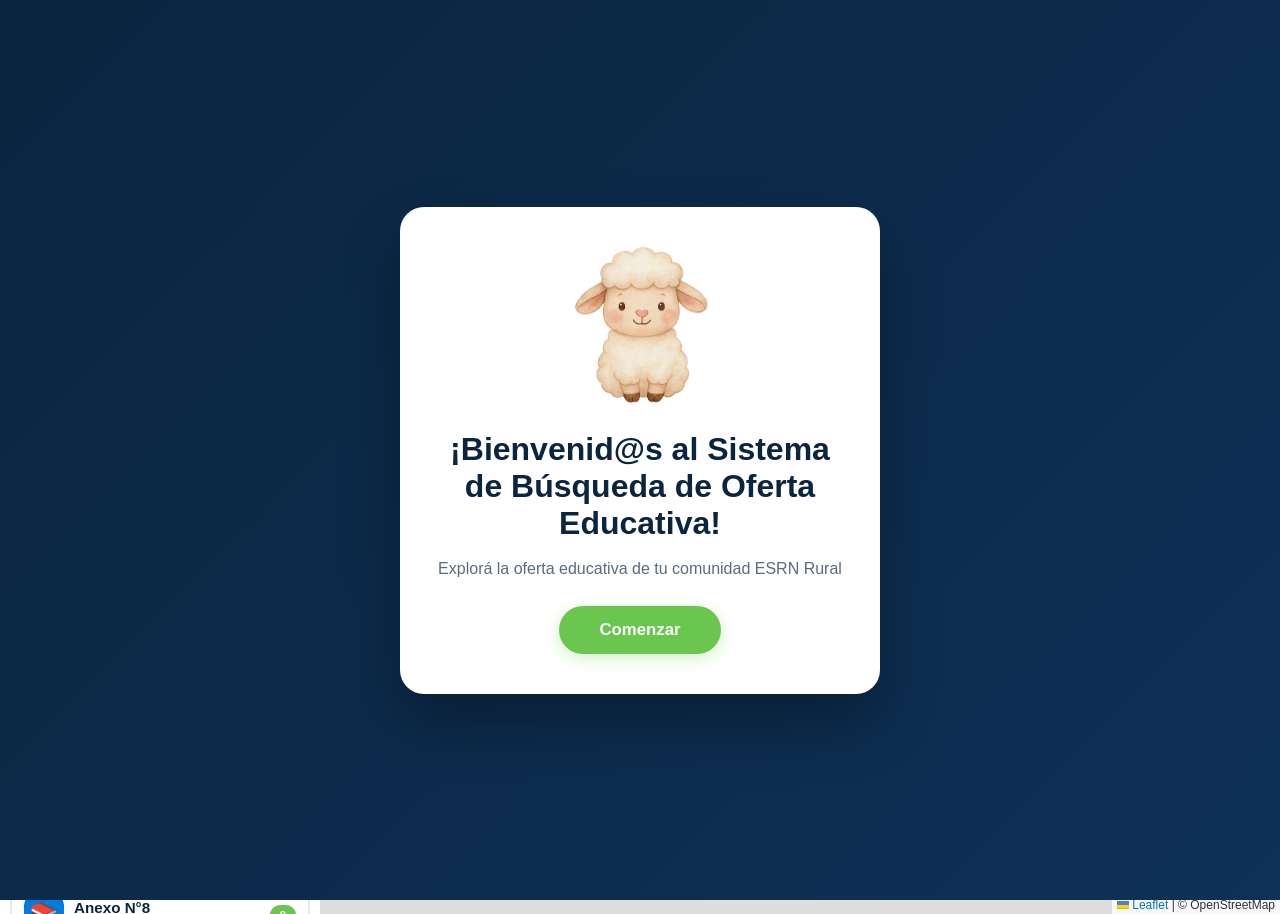
==== commit 55c79323: "Add search radius slider for mobile view (synced with desktop)" ====
--- a/index.html
+++ b/index.html
@@ -131,6 +131,12 @@
       <button class="geo-btn" onclick="geolocalizar()" title="Mi ubicación">
         📍
       </button>
+
+      <!-- Radio de búsqueda (móvil) -->
+      <div class="filtro-km km-mobile">
+        <label for="filtro-km-mobile">📍 Radio: <span id="km-valor-mobile">100</span> km</label>
+        <input type="range" id="filtro-km-mobile" min="10" max="500" value="100" step="10">
+      </div>
     </div>
   </div>
 
--- a/css/styles.css
+++ b/css/styles.css
@@ -390,6 +390,11 @@
   justify-content: space-between;
   font-size: 0.7rem;
   color: #666;
+}
+
+/* Radio de búsqueda móvil */
+.km-mobile {
+  display: none;
 }
 
 /* Lista de anexos */
@@ -945,6 +950,7 @@
   }
 }
 
+@media (max-width: 768px) {
   .main-container {
     flex-direction: column-reverse;
     height: calc(100dvh - 56px);
@@ -966,6 +972,18 @@
     padding: 8px;
   }
 
+  .km-mobile {
+    display: block;
+    position: absolute;
+    left: 10px;
+    bottom: 16px;
+    width: min(62vw, 250px);
+    z-index: 1000;
+    background: white;
+    box-shadow: 0 2px 10px rgba(0,0,0,0.18);
+  }
+}
+
 @media (max-width: 768px) {
   .header-stats {
     display: flex;
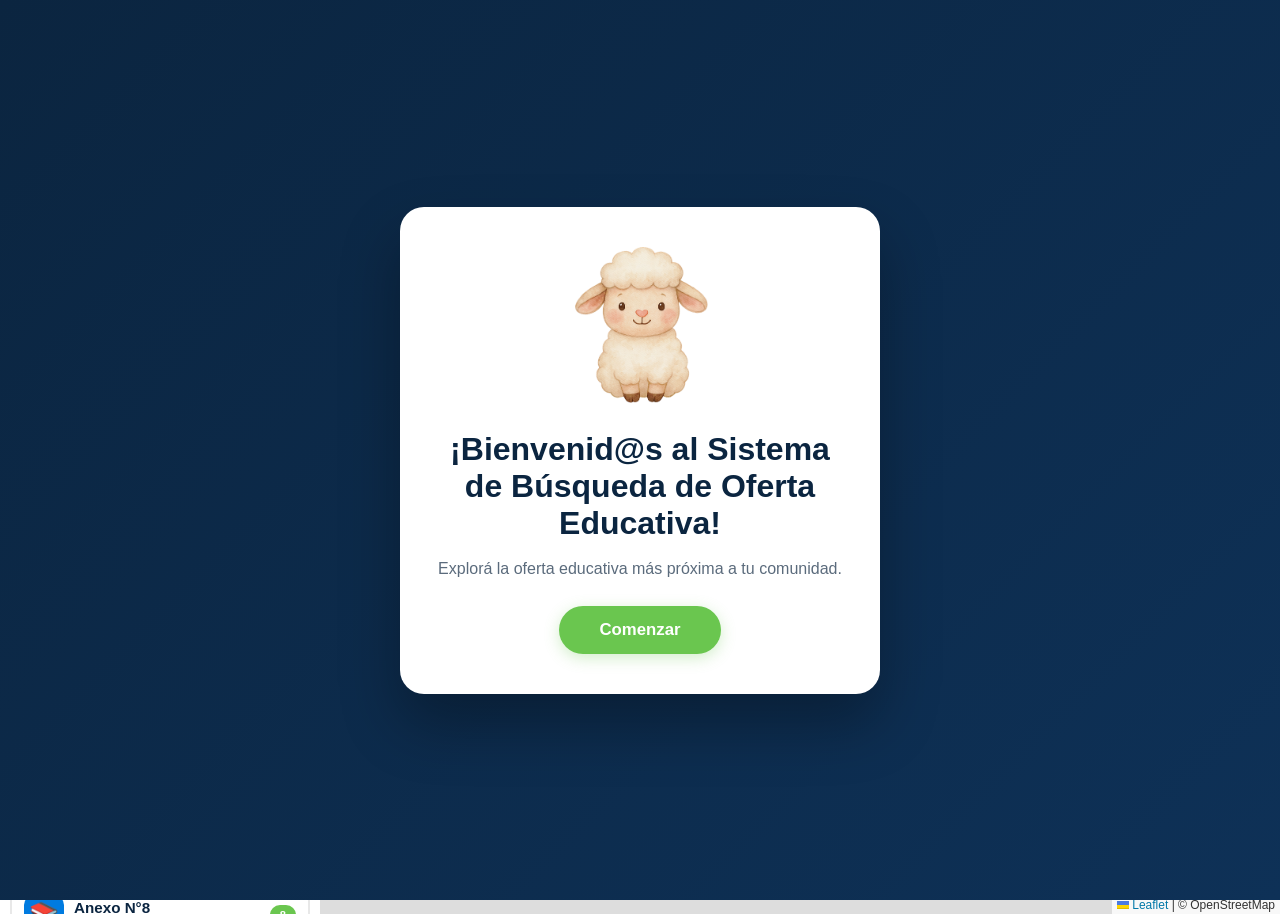
==== commit 3be9951c: "Update welcome subtitle" ====
--- a/index.html
+++ b/index.html
@@ -20,7 +20,7 @@
     <div class="welcome-card">
       <img src="images/ovejita.png" alt="Ovejita" class="welcome-ovejita">
       <h1 class="welcome-title">¡Bienvenid@s al Sistema de Búsqueda de Oferta Educativa!</h1>
-      <p class="welcome-subtitle">Explorá la oferta educativa de tu comunidad ESRN Rural</p>
+      <p class="welcome-subtitle">Explorá la oferta educativa más próxima a tu comunidad.</p>
       <button class="welcome-btn" onclick="cerrarBienvenida()">Comenzar</button>
     </div>
   </div>
